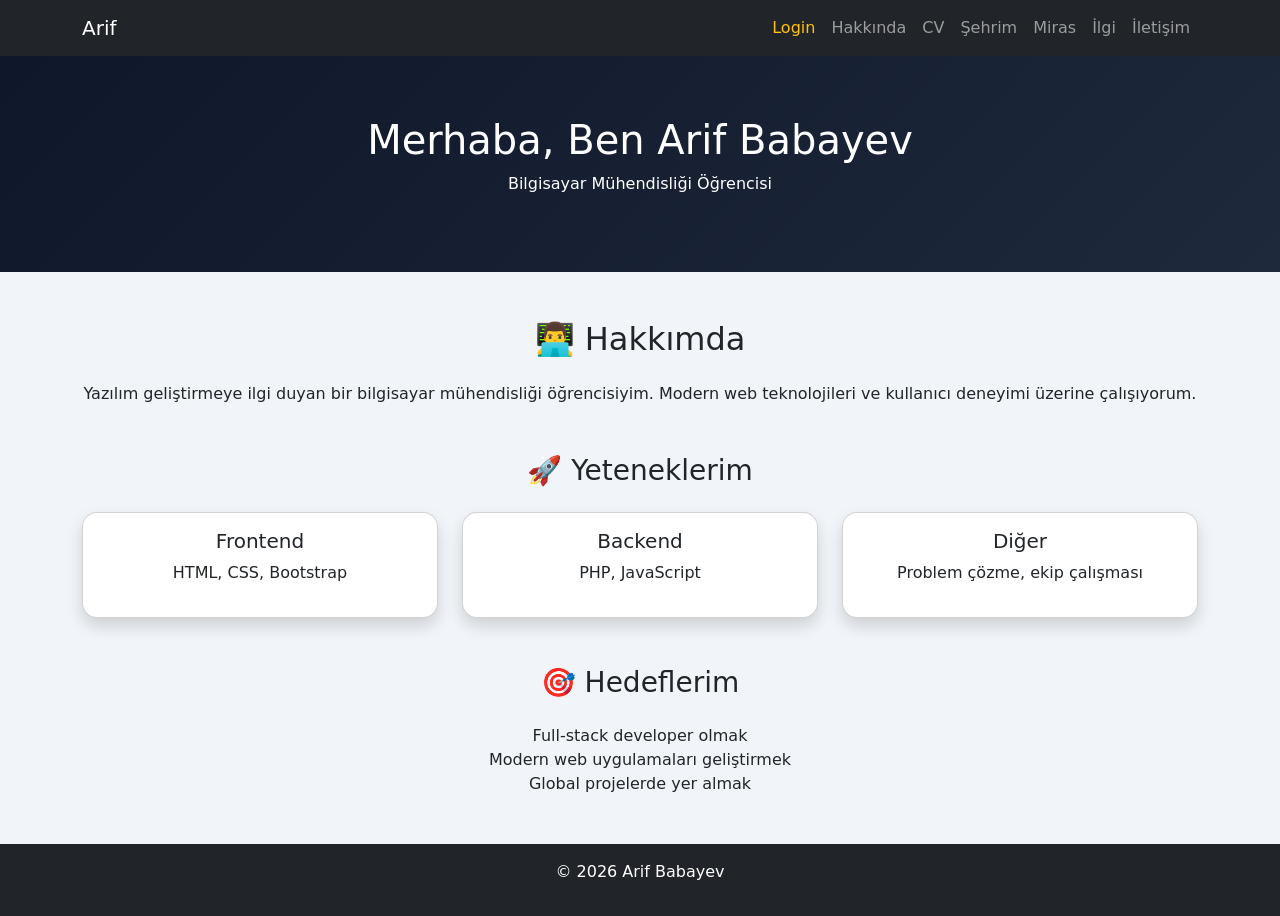
==== index.html @ b0766c8f "ilk yukleme" ====
<!DOCTYPE html>
<html lang="tr">
<head>
<meta charset="UTF-8">
<meta name="viewport" content="width=device-width, initial-scale=1">

<title>Arif Babayev</title>

<link href="https://cdn.jsdelivr.net/npm/bootstrap@5.3.2/dist/css/bootstrap.min.css" rel="stylesheet">

<style>
body{
background:#f1f5f9;
}

.hero{
background:linear-gradient(135deg,#0f172a,#1e293b);
color:white;
padding:60px;
text-align:center;
}

.card{
border-radius:15px;
transition:0.3s;
}

.card:hover{
transform:scale(1.05);
box-shadow:0 0 20px rgba(0,0,0,0.3);
}
</style>

</head>

<body>

<!-- NAVBAR -->
<nav class="navbar navbar-expand-lg navbar-dark bg-dark">
<div class="container">
<a class="navbar-brand" href="index.html">Arif</a>

<button class="navbar-toggler" data-bs-toggle="collapse" data-bs-target="#menu">
<span class="navbar-toggler-icon"></span>
</button>

<div class="collapse navbar-collapse" id="menu">
<ul class="navbar-nav ms-auto">
    <li class="nav-item">
<a class="nav-link text-warning" href="login.html">Login</a>
</li>
<li class="nav-item"><a class="nav-link" href="index.html">Hakkında</a></li>
<li class="nav-item"><a class="nav-link" href="cv.html">CV</a></li>
<li class="nav-item"><a class="nav-link" href="sehrim.html">Şehrim</a></li>
<li class="nav-item"><a class="nav-link" href="mirasimiz.html">Miras</a></li>
<li class="nav-item"><a class="nav-link" href="ilgi.html">İlgi</a></li>
<li class="nav-item"><a class="nav-link" href="iletisim.html">İletişim</a></li>
</ul>
</div>
</div>
</nav>

<!-- HERO -->
<div class="hero">
<h1>Merhaba, Ben Arif Babayev</h1>
<p>Bilgisayar Mühendisliği Öğrencisi</p>
</div>

<!-- HAKKINDA -->
<div class="container mt-5">
<h2 class="text-center mb-4">👨‍💻 Hakkımda</h2>

<p class="text-center">
Yazılım geliştirmeye ilgi duyan bir bilgisayar mühendisliği öğrencisiyim.
Modern web teknolojileri ve kullanıcı deneyimi üzerine çalışıyorum.
</p>
</div>

<!-- YETENEKLER -->
<div class="container mt-5">
<h3 class="text-center mb-4">🚀 Yeteneklerim</h3>

<div class="row text-center">

<div class="col-md-4">
<div class="card p-3 shadow">
<h5>Frontend</h5>
<p>HTML, CSS, Bootstrap</p>
</div>
</div>

<div class="col-md-4">
<div class="card p-3 shadow">
<h5>Backend</h5>
<p>PHP, JavaScript</p>
</div>
</div>

<div class="col-md-4">
<div class="card p-3 shadow">
<h5>Diğer</h5>
<p>Problem çözme, ekip çalışması</p>
</div>
</div>

</div>
</div>

<!-- HEDEFLER -->
<div class="container mt-5">
<h3 class="text-center mb-4">🎯 Hedeflerim</h3>

<ul class="text-center list-unstyled">
<li>Full-stack developer olmak</li>
<li>Modern web uygulamaları geliştirmek</li>
<li>Global projelerde yer almak</li>
</ul>

</div>

<!-- FOOTER -->
<footer class="bg-dark text-white text-center p-3 mt-5">
<p>© 2026 Arif Babayev</p>
</footer>

<script src="https://cdn.jsdelivr.net/npm/bootstrap@5.3.2/dist/js/bootstrap.bundle.min.js"></script>

</body>
</html>
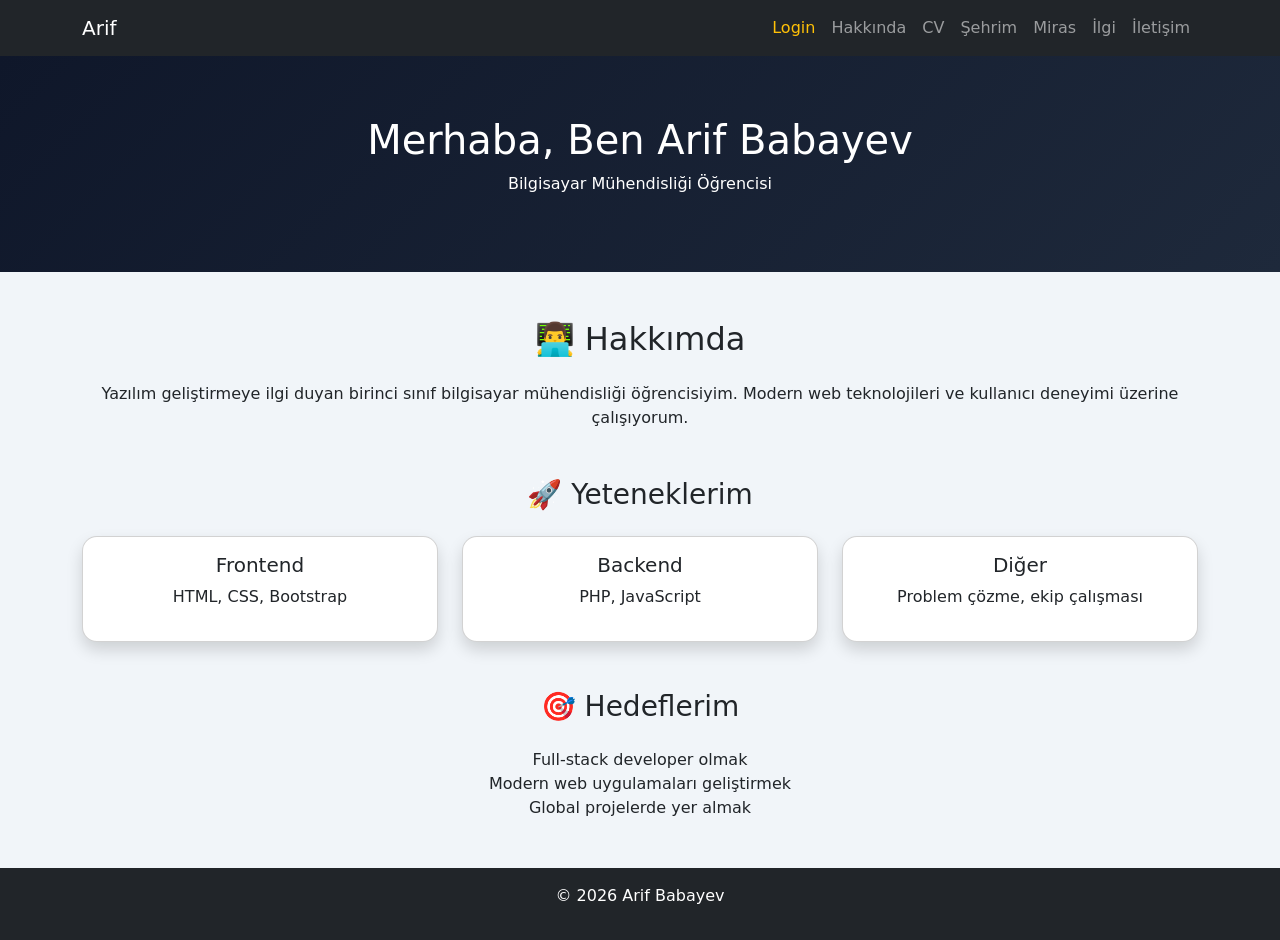
==== commit f6e2bf85: "guncelleme" ====
--- a/index.html
+++ b/index.html
@@ -71,7 +71,7 @@
 <h2 class="text-center mb-4">👨‍💻 Hakkımda</h2>
 
 <p class="text-center">
-Yazılım geliştirmeye ilgi duyan bir bilgisayar mühendisliği öğrencisiyim.
+Yazılım geliştirmeye ilgi duyan birinci sınıf bilgisayar mühendisliği öğrencisiyim.
 Modern web teknolojileri ve kullanıcı deneyimi üzerine çalışıyorum.
 </p>
 </div>
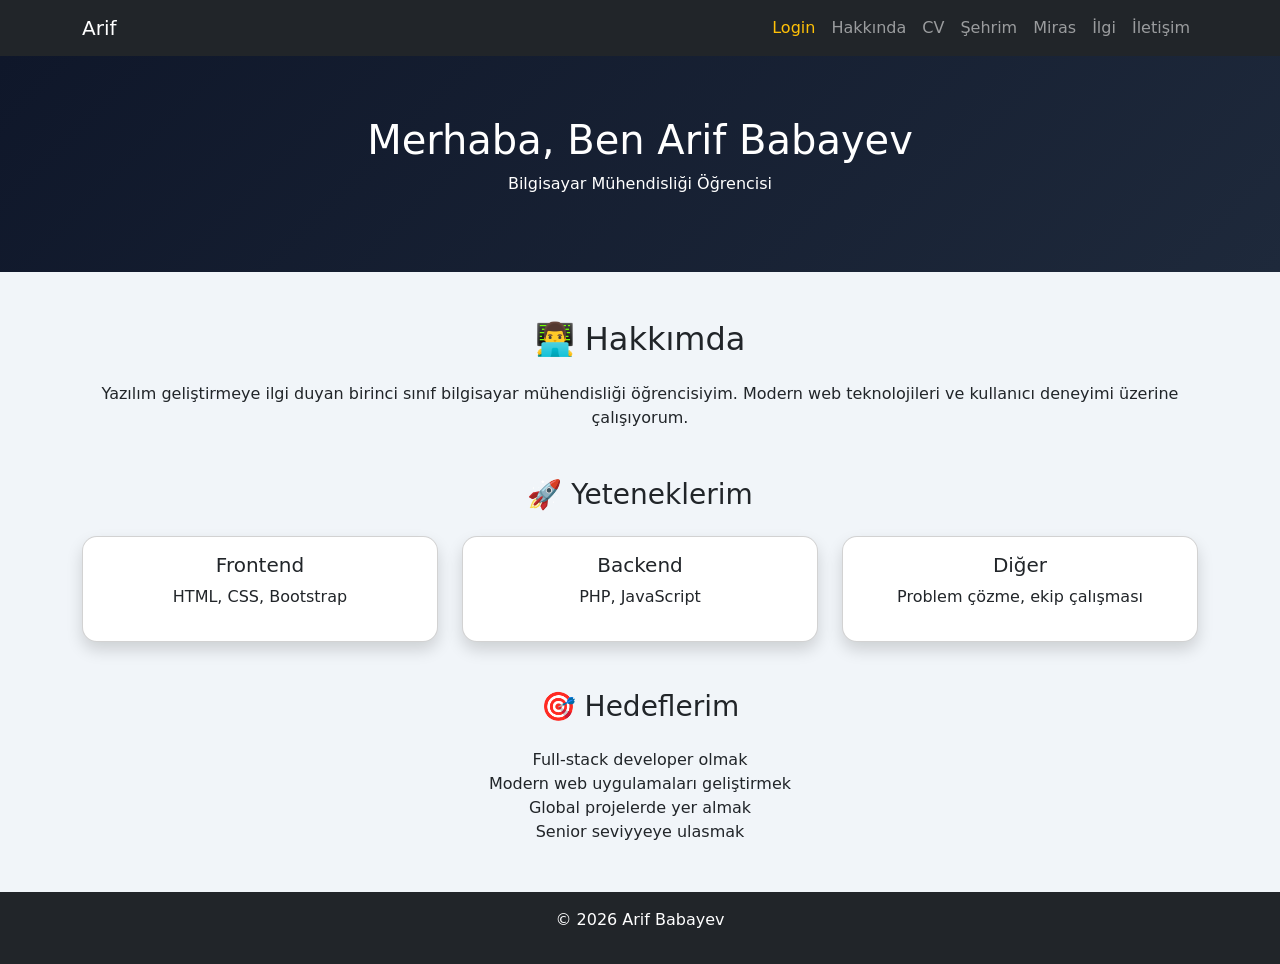
==== commit 8ad141f2: "index duzenlendi" ====
--- a/index.html
+++ b/index.html
@@ -114,6 +114,7 @@
 <li>Full-stack developer olmak</li>
 <li>Modern web uygulamaları geliştirmek</li>
 <li>Global projelerde yer almak</li>
+<li>Senior seviyyeye ulasmak</li>
 </ul>
 
 </div>
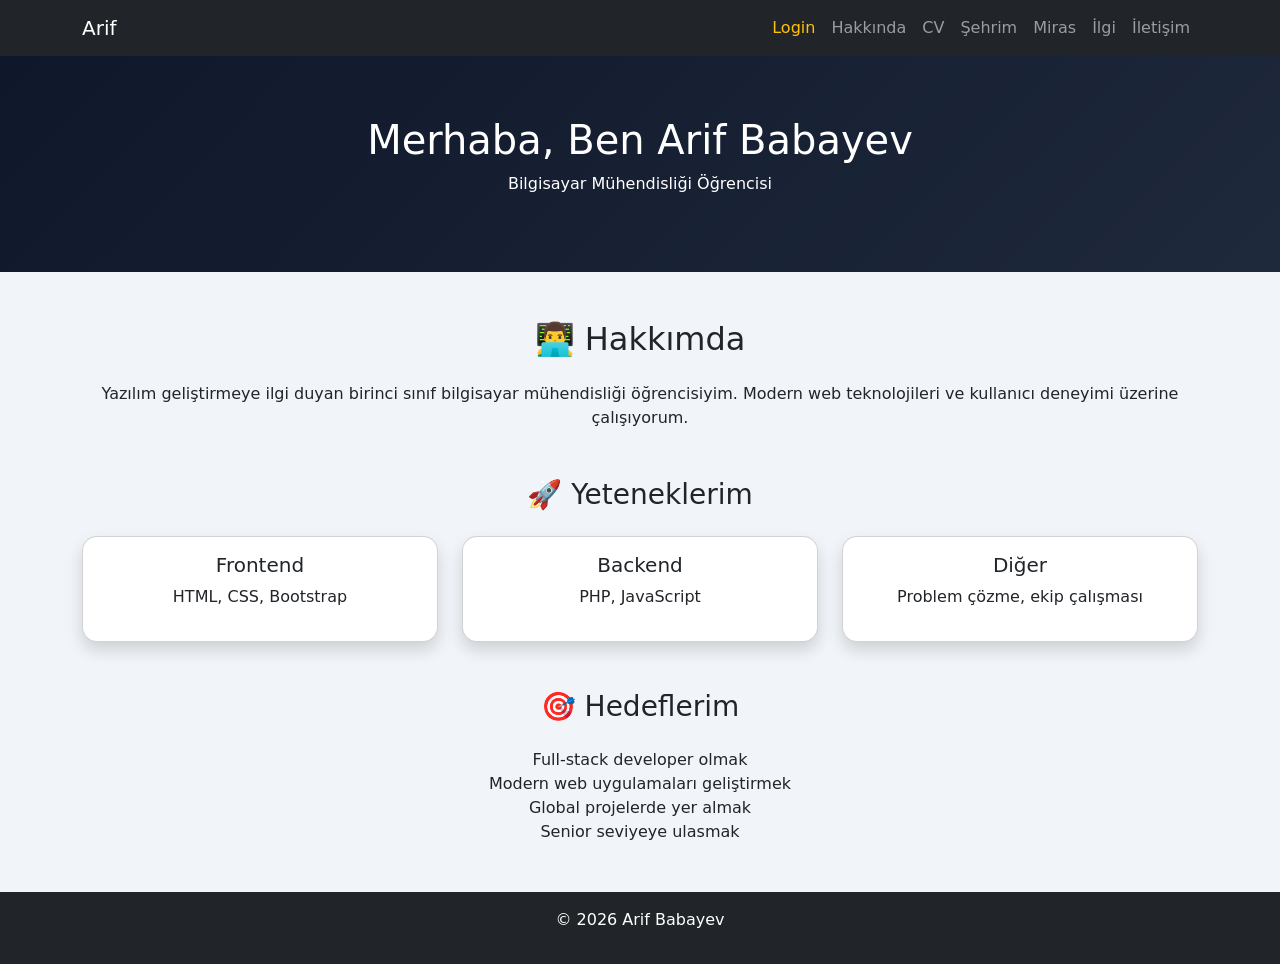
==== commit f21e7a3c: "guncellenme" ====
--- a/index.html
+++ b/index.html
@@ -114,7 +114,7 @@
 <li>Full-stack developer olmak</li>
 <li>Modern web uygulamaları geliştirmek</li>
 <li>Global projelerde yer almak</li>
-<li>Senior seviyyeye ulasmak</li>
+<li>Senior seviyeye ulasmak</li>
 </ul>
 
 </div>
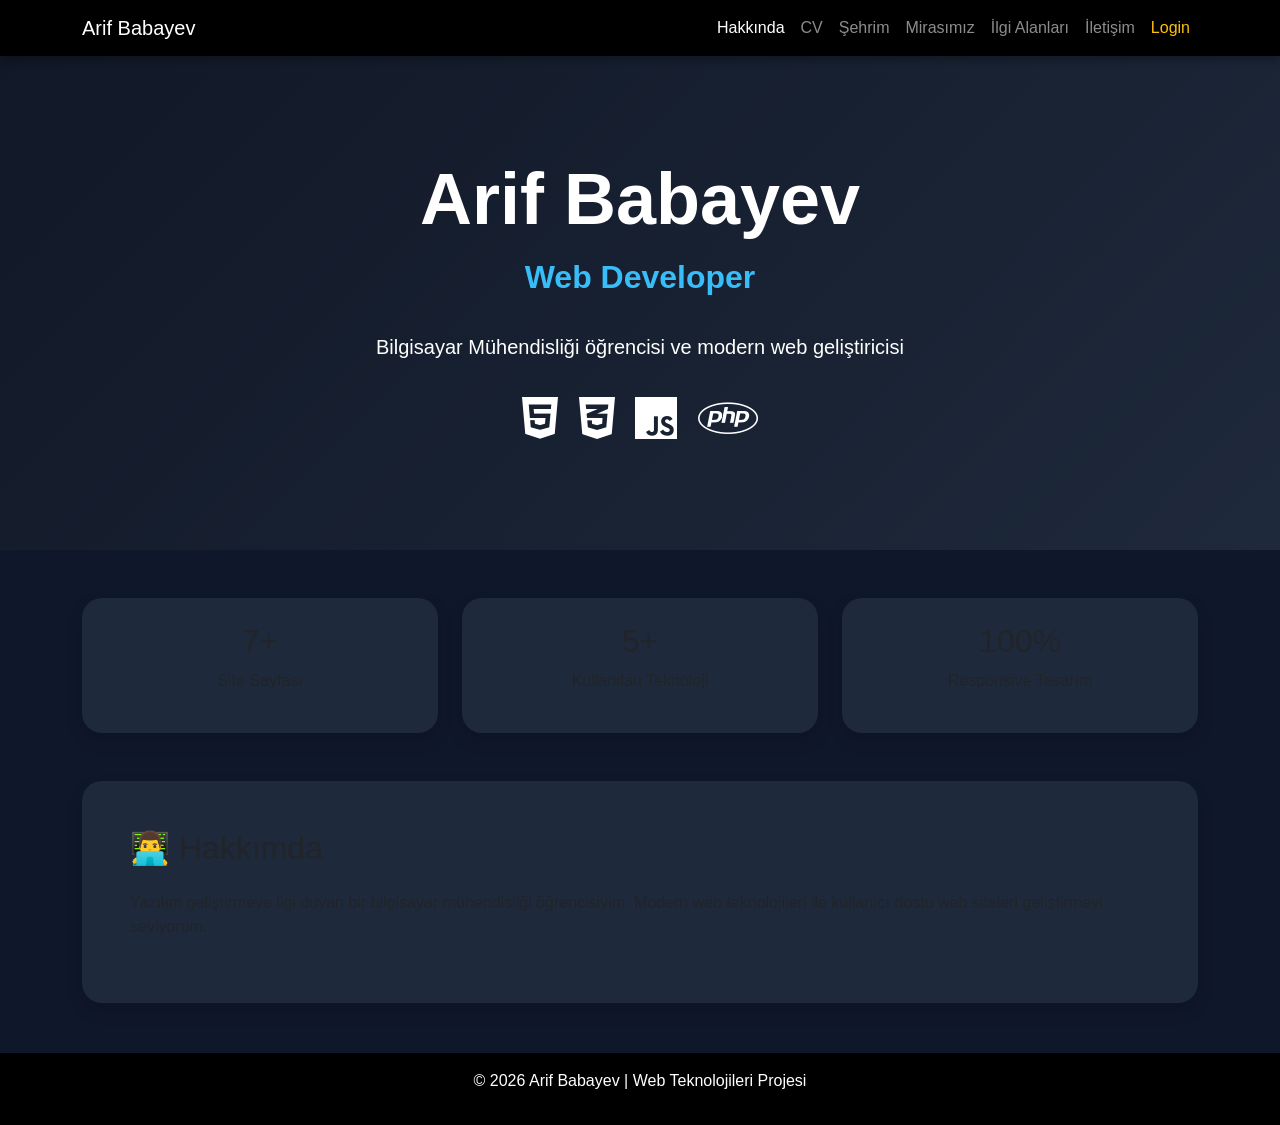
==== commit 5e857dde: "index update" ====
--- a/index.html
+++ b/index.html
@@ -1,34 +1,59 @@
 <!DOCTYPE html>
 <html lang="tr">
+
 <head>
+
 <meta charset="UTF-8">
 <meta name="viewport" content="width=device-width, initial-scale=1">
 
-<title>Arif Babayev</title>
-
-<link href="https://cdn.jsdelivr.net/npm/bootstrap@5.3.2/dist/css/bootstrap.min.css" rel="stylesheet">
+<title>Ana Sayfa</title>
+
+<link href="https://cdn.jsdelivr.net/npm/bootstrap@5.3.2/dist/css/bootstrap.min.css"
+rel="stylesheet">
+
+<link rel="stylesheet"
+href="https://cdnjs.cloudflare.com/ajax/libs/font-awesome/6.5.1/css/all.min.css">
 
 <style>
+
 body{
-background:#f1f5f9;
+background:#0f172a;
+color:white;
+font-family:Arial;
+}
+
+.navbar{
+box-shadow:0 4px 10px rgba(0,0,0,0.3);
 }
 
 .hero{
-background:linear-gradient(135deg,#0f172a,#1e293b);
-color:white;
-padding:60px;
+background:linear-gradient(135deg,#111827,#1e293b);
+padding:100px;
 text-align:center;
 }
 
 .card{
-border-radius:15px;
-transition:0.3s;
+background:#1e293b;
+border:none;
+border-radius:20px;
+transition:0.4s;
 }
 
 .card:hover{
-transform:scale(1.05);
-box-shadow:0 0 20px rgba(0,0,0,0.3);
-}
+transform:translateY(-10px);
+box-shadow:0 15px 30px rgba(0,0,0,0.4);
+}
+
+#typing{
+color:#38bdf8;
+font-weight:bold;
+height:50px;
+}
+
+footer{
+margin-top:50px;
+}
+
 </style>
 
 </head>
@@ -36,93 +61,201 @@
 <body>
 
 <!-- NAVBAR -->
-<nav class="navbar navbar-expand-lg navbar-dark bg-dark">
+
+<nav class="navbar navbar-expand-lg navbar-dark bg-black">
+
 <div class="container">
-<a class="navbar-brand" href="index.html">Arif</a>
-
-<button class="navbar-toggler" data-bs-toggle="collapse" data-bs-target="#menu">
+
+<a class="navbar-brand" href="index.html">
+Arif Babayev
+</a>
+
+<button class="navbar-toggler"
+data-bs-toggle="collapse"
+data-bs-target="#menu">
+
 <span class="navbar-toggler-icon"></span>
+
 </button>
 
 <div class="collapse navbar-collapse" id="menu">
+
 <ul class="navbar-nav ms-auto">
-    <li class="nav-item">
+
+<li class="nav-item">
+<a class="nav-link active" href="index.html">Hakkında</a>
+</li>
+
+<li class="nav-item">
+<a class="nav-link" href="cv.html">CV</a>
+</li>
+
+<li class="nav-item">
+<a class="nav-link" href="sehrim.html">Şehrim</a>
+</li>
+
+<li class="nav-item">
+<a class="nav-link" href="mirasimiz.html">Mirasımız</a>
+</li>
+
+<li class="nav-item">
+<a class="nav-link" href="ilgi.html">İlgi Alanları</a>
+</li>
+
+<li class="nav-item">
+<a class="nav-link" href="iletisim.html">İletişim</a>
+</li>
+
+<li class="nav-item">
 <a class="nav-link text-warning" href="login.html">Login</a>
 </li>
-<li class="nav-item"><a class="nav-link" href="index.html">Hakkında</a></li>
-<li class="nav-item"><a class="nav-link" href="cv.html">CV</a></li>
-<li class="nav-item"><a class="nav-link" href="sehrim.html">Şehrim</a></li>
-<li class="nav-item"><a class="nav-link" href="mirasimiz.html">Miras</a></li>
-<li class="nav-item"><a class="nav-link" href="ilgi.html">İlgi</a></li>
-<li class="nav-item"><a class="nav-link" href="iletisim.html">İletişim</a></li>
+
 </ul>
-</div>
-</div>
+
+</div>
+
+</div>
+
 </nav>
 
 <!-- HERO -->
+
 <div class="hero">
-<h1>Merhaba, Ben Arif Babayev</h1>
-<p>Bilgisayar Mühendisliği Öğrencisi</p>
-</div>
-
-<!-- HAKKINDA -->
+
+<h1 class="display-2 fw-bold">
+Arif Babayev
+</h1>
+
+<h2 id="typing" class="mt-3"></h2>
+
+<p class="lead mt-4">
+Bilgisayar Mühendisliği öğrencisi ve modern web geliştiricisi
+</p>
+
+<div class="mt-4">
+
+<i class="fa-brands fa-html5 fa-3x m-2"></i>
+
+<i class="fa-brands fa-css3-alt fa-3x m-2"></i>
+
+<i class="fa-brands fa-js fa-3x m-2"></i>
+
+<i class="fa-brands fa-php fa-3x m-2"></i>
+
+</div>
+
+</div>
+
+<!-- HAKKIMDA -->
+
 <div class="container mt-5">
-<h2 class="text-center mb-4">👨‍💻 Hakkımda</h2>
-
-<p class="text-center">
-Yazılım geliştirmeye ilgi duyan birinci sınıf bilgisayar mühendisliği öğrencisiyim.
-Modern web teknolojileri ve kullanıcı deneyimi üzerine çalışıyorum.
+
+<div class="row g-4">
+
+<div class="col-md-4">
+
+<div class="card shadow p-4 text-center">
+
+<h2>7+</h2>
+
+<p>Site Sayfası</p>
+
+</div>
+
+</div>
+
+<div class="col-md-4">
+
+<div class="card shadow p-4 text-center">
+
+<h2>5+</h2>
+
+<p>Kullanılan Teknoloji</p>
+
+</div>
+
+</div>
+
+<div class="col-md-4">
+
+<div class="card shadow p-4 text-center">
+
+<h2>100%</h2>
+
+<p>Responsive Tasarım</p>
+
+</div>
+
+</div>
+
+</div>
+
+<div class="card shadow p-5 mt-5">
+
+<h2>👨‍💻 Hakkımda</h2>
+
+<p class="mt-3">
+
+Yazılım geliştirmeye ilgi duyan bir bilgisayar mühendisliği öğrencisiyim.
+Modern web teknolojileri ile kullanıcı dostu web siteleri geliştirmeyi seviyorum.
+
 </p>
-</div>
-
-<!-- YETENEKLER -->
-<div class="container mt-5">
-<h3 class="text-center mb-4">🚀 Yeteneklerim</h3>
-
-<div class="row text-center">
-
-<div class="col-md-4">
-<div class="card p-3 shadow">
-<h5>Frontend</h5>
-<p>HTML, CSS, Bootstrap</p>
-</div>
-</div>
-
-<div class="col-md-4">
-<div class="card p-3 shadow">
-<h5>Backend</h5>
-<p>PHP, JavaScript</p>
-</div>
-</div>
-
-<div class="col-md-4">
-<div class="card p-3 shadow">
-<h5>Diğer</h5>
-<p>Problem çözme, ekip çalışması</p>
-</div>
-</div>
-
-</div>
-</div>
-
-<!-- HEDEFLER -->
-<div class="container mt-5">
-<h3 class="text-center mb-4">🎯 Hedeflerim</h3>
-
-<ul class="text-center list-unstyled">
-<li>Full-stack developer olmak</li>
-<li>Modern web uygulamaları geliştirmek</li>
-<li>Global projelerde yer almak</li>
-<li>Senior seviyeye ulasmak</li>
-</ul>
+
+</div>
 
 </div>
 
 <!-- FOOTER -->
-<footer class="bg-dark text-white text-center p-3 mt-5">
-<p>© 2026 Arif Babayev</p>
+
+<footer class="bg-black text-white text-center p-3">
+
+<p>
+© 2026 Arif Babayev | Web Teknolojileri Projesi
+</p>
+
 </footer>
+
+<script>
+
+const text = [
+"Web Developer",
+"Frontend Developer",
+"PHP Developer",
+"Computer Engineering Student"
+];
+
+let count = 0;
+let index = 0;
+let currentText = "";
+let letter = "";
+
+(function type(){
+
+if(count === text.length){
+count = 0;
+}
+
+currentText = text[count];
+
+letter = currentText.slice(0, ++index);
+
+document.getElementById("typing").textContent = letter;
+
+if(letter.length === currentText.length){
+
+count++;
+index = 0;
+
+setTimeout(type,1000);
+
+}
+else{
+setTimeout(type,100);
+}
+
+})();
+
+</script>
 
 <script src="https://cdn.jsdelivr.net/npm/bootstrap@5.3.2/dist/js/bootstrap.bundle.min.js"></script>
 
